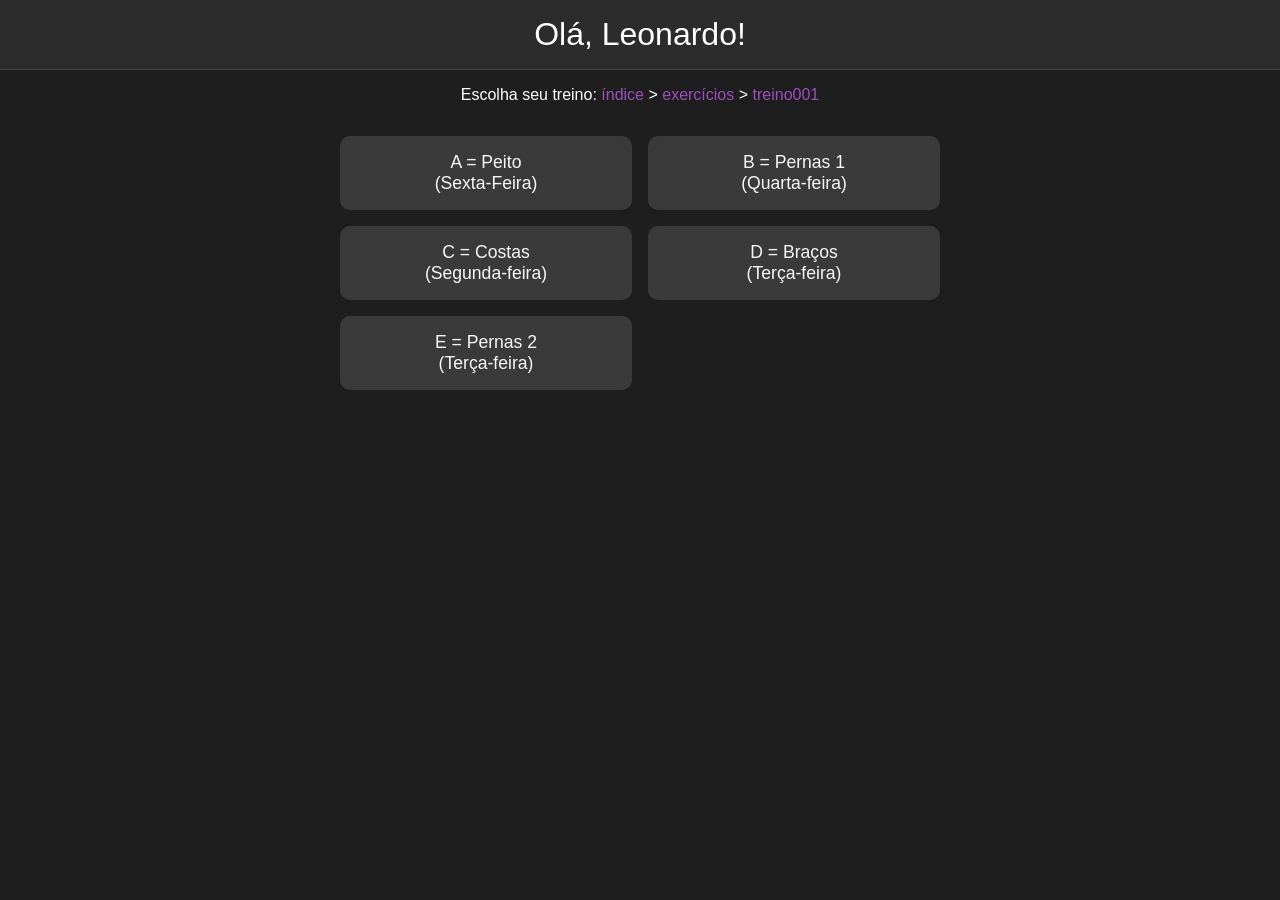
==== exercicios/treino001.html @ 7f549dfe "Add files via upload" ====
<!DOCTYPE html>
<html lang="pt-br">
<head>
<meta charset="UTF-8">
<meta name="viewport" content="width=device-width, initial-scale=1.0">
<link rel="shortcut icon" href="../media/gym.png" type="image/x-icon">
<title>Treino (Academia)</title>
<style>
body {
    margin: 0;
    font-family: Arial, sans-serif;
    background: #1e1e1e;
    color: #fff;
    text-align: center;
}

header {
    background: #2c2c2c;
    padding: 1rem;
    font-size: 2rem;
    border-bottom: 1px solid #444;
    color: #fff;
}

.container {
    display: grid;
    grid-template-columns: repeat(auto-fit, minmax(250px, 1fr));
    max-width: 600px;
    gap: 1rem;
    padding: 1rem;
    margin: 0 auto;
}

.treino {
    cursor: pointer;
    background: #3a3a3a;
    padding: 1rem;
    border-radius: 10px;
    transition: background 0.3s;
    font-size: 1.1rem;
    color: #f7f7f7;
}

.treino:hover {
    background: #555;
}

#overlay {
    position: fixed;
    top: 0;
    left: 0;
    width: 100%;
    height: 100%;
    background: #1e1e1e;
    color: #fff;
    display: none;
    flex-direction: column;
    justify-content: flex-start;
    align-items: center;
    padding: 2rem;
    box-sizing: border-box;
    z-index: 1000;
    overflow-y: auto;
}

#overlay h3 {
    color: rgb(159, 79, 189);
}

#closeBtn {
    position: absolute;
    top: 20px;
    right: 30px;
    font-size: 2rem;
    cursor: pointer;
    background: none;
    border: none;
    color: rgb(159, 79, 189);
    transition: transform 0.2s;
}

#closeBtn:hover {
    transform: scale(1.2);
}

.contador {
    display: block;
    margin: 0.5rem auto;
    padding: 0.5rem 1rem;
    background: rgb(159, 79, 189);
    color: white;
    border: none;
    border-radius: 8px;
    font-size: 1rem;
    cursor: pointer;
    transition: background 0.3s, transform 0.2s;
    width: 70%;
}

.contador:hover {
    background: rgba(159, 79, 189, 0.85);
    transform: scale(1.05);
}

hr {
    width: 80%;
    border: 1px solid rgb(159, 79, 189);
    margin: 1rem auto;
}

a {
    color: rgb(159, 79, 189);
    text-decoration: none;
}

a:hover {
    text-decoration: underline;
}

.ex {
    margin-bottom: 2px;
    font-size: 17px;
    line-height: 25px;
}

.ex strong {
    font-size: 17px;
    margin-bottom: 2px;
    color: rgb(159, 79, 189);
}
</style>
</head>
<body>

<header>Olá, Leonardo!</header>
<p>Escolha seu treino: <a href="exercicios.html">índice</a> > <a href="exercicios.html">exercícios</a> > <a href="treino001.html">treino001</a></p>

<div class="container">
<div class="treino" onclick="mostrar('A')">A = Peito <br> (Sexta-Feira)</div>
<div class="treino" onclick="mostrar('B')">B = Pernas 1 <br> (Quarta-feira)</div>
<div class="treino" onclick="mostrar('C')">C = Costas <br> (Segunda-feira)</div>
<div class="treino" onclick="mostrar('D')">D = Braços <br> (Terça-feira)</div>
<div class="treino" onclick="mostrar('E')">E = Pernas 2 <br> (Terça-feira)</div>
</div>

<div id="overlay">
<button id="closeBtn" onclick="fechar()">×</button>
<div id="detalhes"></div>
</div>

<script>
function mostrar(tipo){
const overlay=document.getElementById('overlay');
const detalhes=document.getElementById('detalhes');

function ex(nome,series,reps,carga,int){
return `
<div class="ex">
<strong>${nome}</strong><br>
Séries: ${series} &nbsp;&nbsp; Reps: ${reps}<br>
Carga: ${carga}<br>
Intervalo: ${int}<br>
<button class="contador" onclick="contar(this, ${series})">Séries concluídas: 0/${series}</button>
<hr>
</div>
`;
}

let t=`<h3>Treino ${tipo}</h3><hr>`;

if(tipo==='A'){
t+=ex("Supino em Pé","4","12/10/8/6","5kg/7.5kg","1min");
t+=ex("Supino Inclinado Máquina","4","8","7.5kg/10kg","1min");
t+=ex("Supino Inclinado Guiado","4","8 a 12","7.5kg/10kg","1min");
t+=ex("Fly","4","8 a 12","7.5kg/10kg","1min");
t+=ex("Tríceps Pulley W","4","8","7.5kg/10kg","1min");
t+=ex("Tríceps Francês Corda","4","8 a 12","10kg PR","1min");
t+=ex("Prancha Isométrica","3","-","-","1min");
} 

if(tipo==='B'){
t+=ex("Hack","4","10","20kg PR","1min");
t+=ex("Leg Press Horizontal + Panturrilha","4","10","-","1min");
t+=ex("Mesa Flexora","4","15/12/10/8","Leve/Normal/Médio/Pesado","1min");
t+=ex("Elevação Pélvica","4","10","?","1min");
t+=ex("Cadeira Extensora","4","10","-","1min");
t+=ex("Abdominal Infra Paralela","5","MÁX","-","1min");
}

if(tipo==='C'){
t+=ex("Remada Articulada Fechada","5","12/10/8/8/6","15/20/25kg","1min");
t+=ex("Remada Baixa Triângulo","4","10","39kg PR","1min");
t+=ex("Puxada Articulada","4","10","40kg","1min");
t+=ex("Puxada Alta Triângulo","4","10","35kg PR","1min");
t+=ex("Lombar Banco","4","12 a 15","","1min");
}

if(tipo==='D'){
t+=ex("Desenvolvimento Articulado","4","8 a 10","7.5kg/10kg","1min");
t+=ex("Remada Alta","4","8 a 10","12kg","1min");
t+=ex("Encolimento","4","12 a 15","12kg","1min");
t+=ex("Fly Inverso","4","8 a 12","5kg/10kg","1min");
t+=ex("Elevação Lateral","4","8 a 12","12kg","1min");
t+=ex("Prancha Isométrica","4","-","-","45seg");
t+=ex("Abdominal Supra Solo","4","10 a 15","-","45seg");
t+=ex("Abdominal Infra Paralela","4","MÁX","-","45seg");
}

if(tipo==='E'){
t+=ex("Leg Press 45","4","10","25kg PR","1min");
t+=ex("Cadeira Abdutora","3","15","?","1min");
t+=ex("Cadeira Adutora","3","15","?","1min");
t+=ex("Panturrilha Banco","3","10 a 15","30kg PR","1min");
t+=ex("Rosca Direta na Polia","4","8 a 10","12kg PR","1min");
t+=ex("Rosca Martelo com Halteres","4","8 a 10","8kg PR","1min");
t+=ex("Rosca Scott","4","8 a 10","16kg PR","1min");
}

detalhes.innerHTML=t;
overlay.style.display='flex';

clearTimeout(window.fechamento);
window.fechamento=setTimeout(fechar,7200000);
}

function contar(btn,total){
let n=parseInt(btn.dataset.n)||0;
n++;
if(n>total)n=0;
btn.dataset.n=n;
btn.textContent=`Séries concluídas: ${n}/${total}`;
}

function fechar(){
document.getElementById('overlay').style.display='none';
}
</script>

</body>
</html>
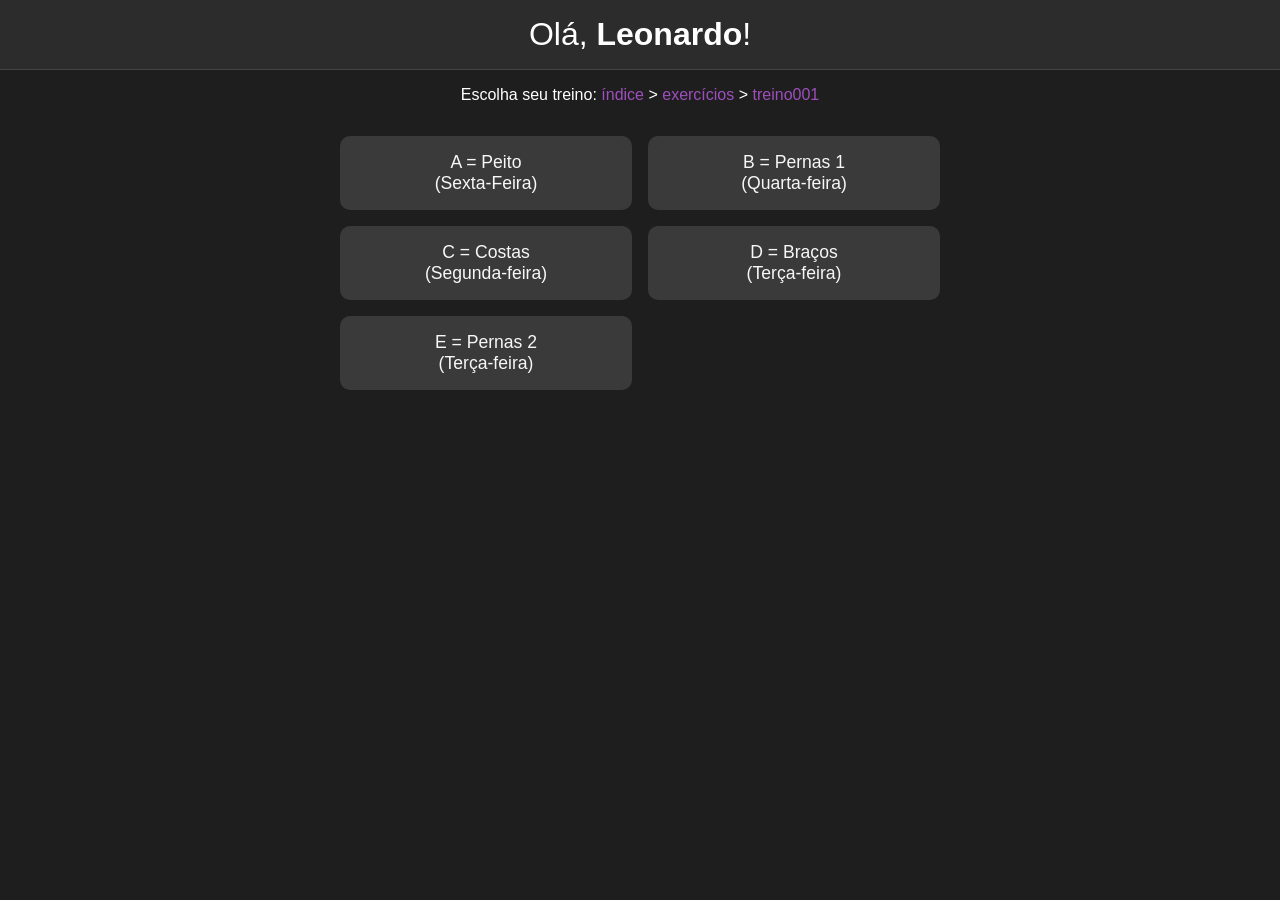
==== commit 43884a88: "Treino atualizado" ====
--- a/exercicios/treino001.html
+++ b/exercicios/treino001.html
@@ -132,7 +132,7 @@
 </head>
 <body>
 
-<header>Olá, Leonardo!</header>
+<header>Olá, <strong>Leonardo</strong>!</header>
 <p>Escolha seu treino: <a href="exercicios.html">índice</a> > <a href="exercicios.html">exercícios</a> > <a href="treino001.html">treino001</a></p>
 
 <div class="container">
@@ -169,22 +169,20 @@
 let t=`<h3>Treino ${tipo}</h3><hr>`;
 
 if(tipo==='A'){
-t+=ex("Supino em Pé","4","12/10/8/6","5kg/7.5kg","1min");
-t+=ex("Supino Inclinado Máquina","4","8","7.5kg/10kg","1min");
-t+=ex("Supino Inclinado Guiado","4","8 a 12","7.5kg/10kg","1min");
-t+=ex("Fly","4","8 a 12","7.5kg/10kg","1min");
-t+=ex("Tríceps Pulley W","4","8","7.5kg/10kg","1min");
-t+=ex("Tríceps Francês Corda","4","8 a 12","10kg PR","1min");
-t+=ex("Prancha Isométrica","3","-","-","1min");
+t+=ex("Supino reto guiado","4","12/10/8/8","7.5kg","1min");
+t+=ex("Supino inclinado máquina","4","8 a 10","10kg","1min");
+t+=ex("Supino vertical máquina","4","8 a 12","?","1min");
+t+=ex("Tríceps Pulley Corda","3 a 4","8 a 10","12kg","1min");
+t+=ex("Tríceps Francês Corda","4","8 a 10","?","1min");
 } 
 
 if(tipo==='B'){
-t+=ex("Hack","4","10","20kg PR","1min");
-t+=ex("Leg Press Horizontal + Panturrilha","4","10","-","1min");
-t+=ex("Mesa Flexora","4","15/12/10/8","Leve/Normal/Médio/Pesado","1min");
-t+=ex("Elevação Pélvica","4","10","?","1min");
-t+=ex("Cadeira Extensora","4","10","-","1min");
-t+=ex("Abdominal Infra Paralela","5","MÁX","-","1min");
+t+=ex("Cadeira abdutora","4","10","","1min");
+t+=ex("Cadeira adutora","4","10","","1min");
+t+=ex("Panturrilha em pé","4","10","","1min");
+t+=ex("Leg Press Unilateral","4","10","","1min");
+t+=ex("Cadeira Extensora","4","10","","1min");
+t+=ex("Mesa Flexora","4","10","","1min");
 }
 
 if(tipo==='C'){
@@ -196,14 +194,12 @@
 }
 
 if(tipo==='D'){
-t+=ex("Desenvolvimento Articulado","4","8 a 10","7.5kg/10kg","1min");
+t+=ex("Desenvolvimento Articulado","4","8 a 10","10kg","1min");
 t+=ex("Remada Alta","4","8 a 10","12kg","1min");
-t+=ex("Encolimento","4","12 a 15","12kg","1min");
-t+=ex("Fly Inverso","4","8 a 12","5kg/10kg","1min");
-t+=ex("Elevação Lateral","4","8 a 12","12kg","1min");
-t+=ex("Prancha Isométrica","4","-","-","45seg");
-t+=ex("Abdominal Supra Solo","4","10 a 15","-","45seg");
-t+=ex("Abdominal Infra Paralela","4","MÁX","-","45seg");
+t+=ex("Elevação lateral","4","8 a 10","12kg","1min");
+t+=ex("Elevação frontal","4","8 a 10","10kg","1min");
+t+=ex("Rosca Martelo Corda","4","8 a 10","10kg","1min");
+t+=ex("Rosca Scott","4","8 a 10","16kg","1min");
 }
 
 if(tipo==='E'){
@@ -237,4 +233,4 @@
 </script>
 
 </body>
-</html>+</html>
